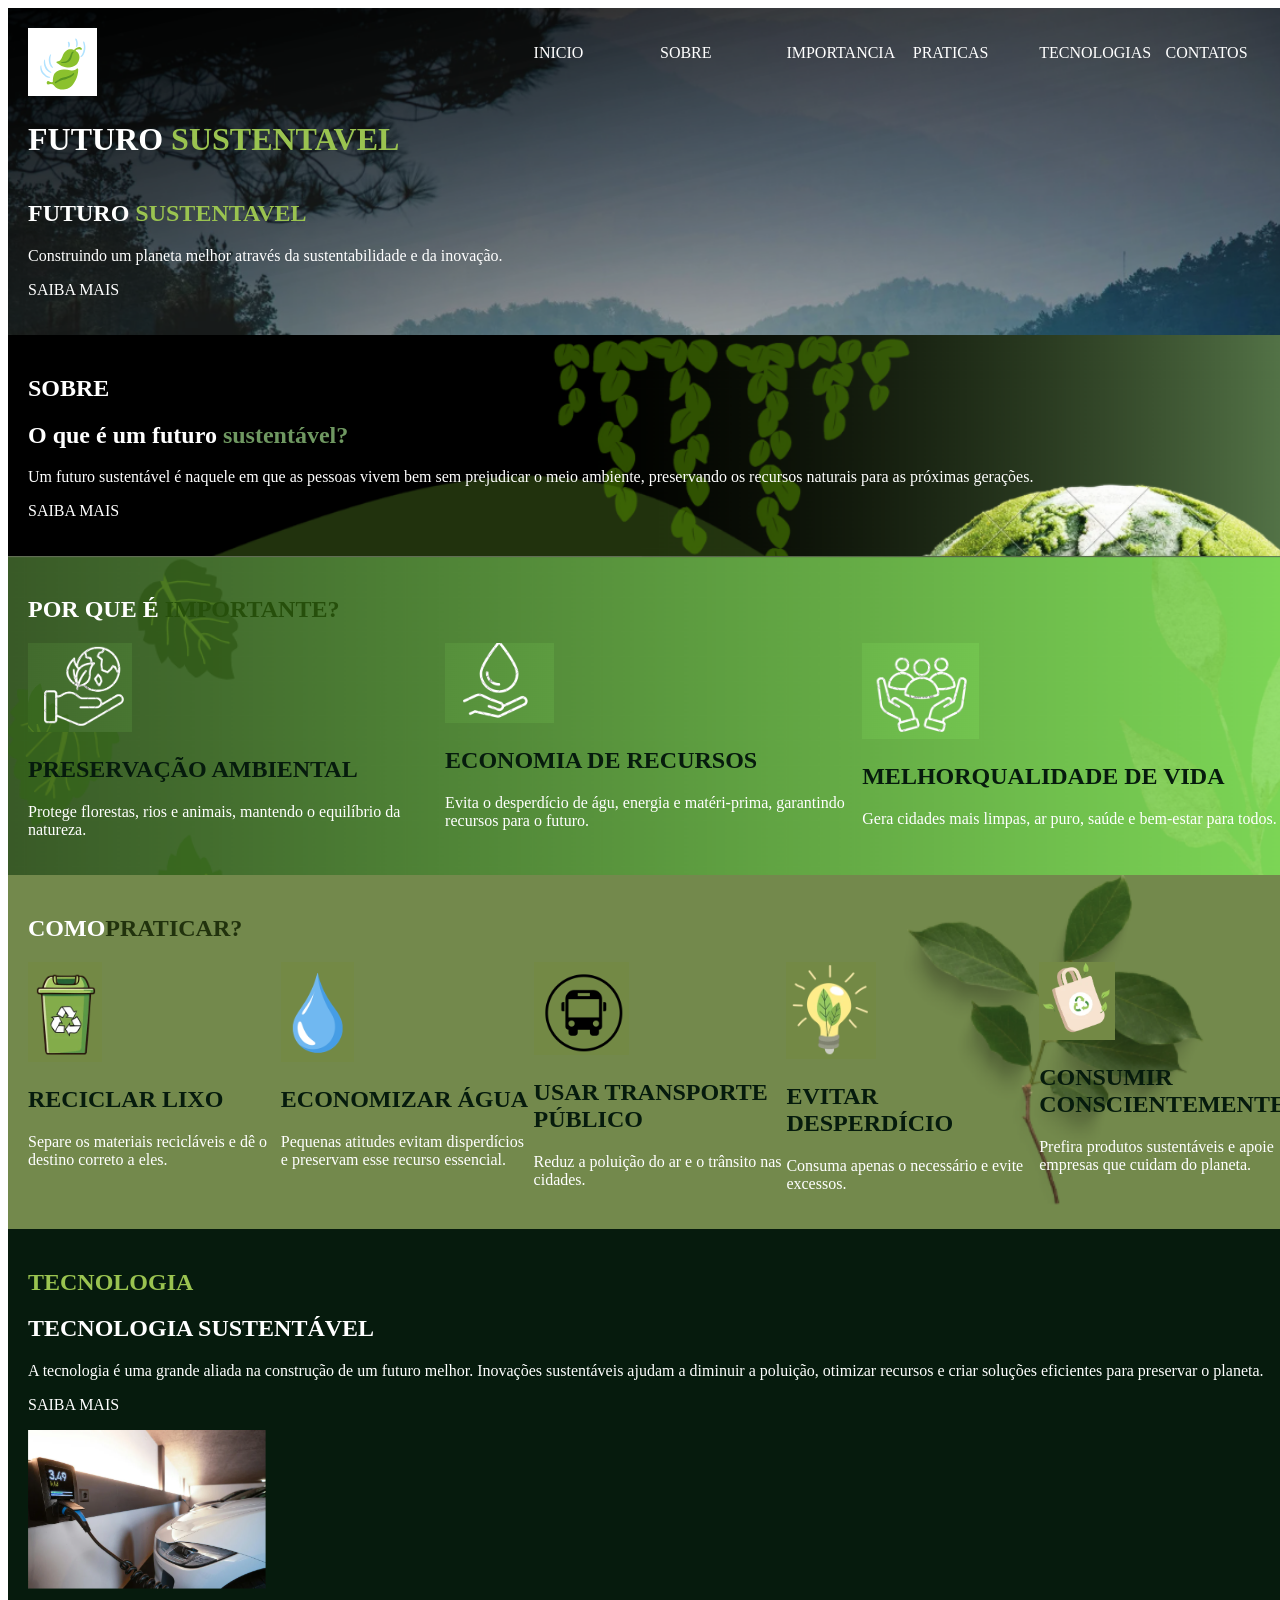
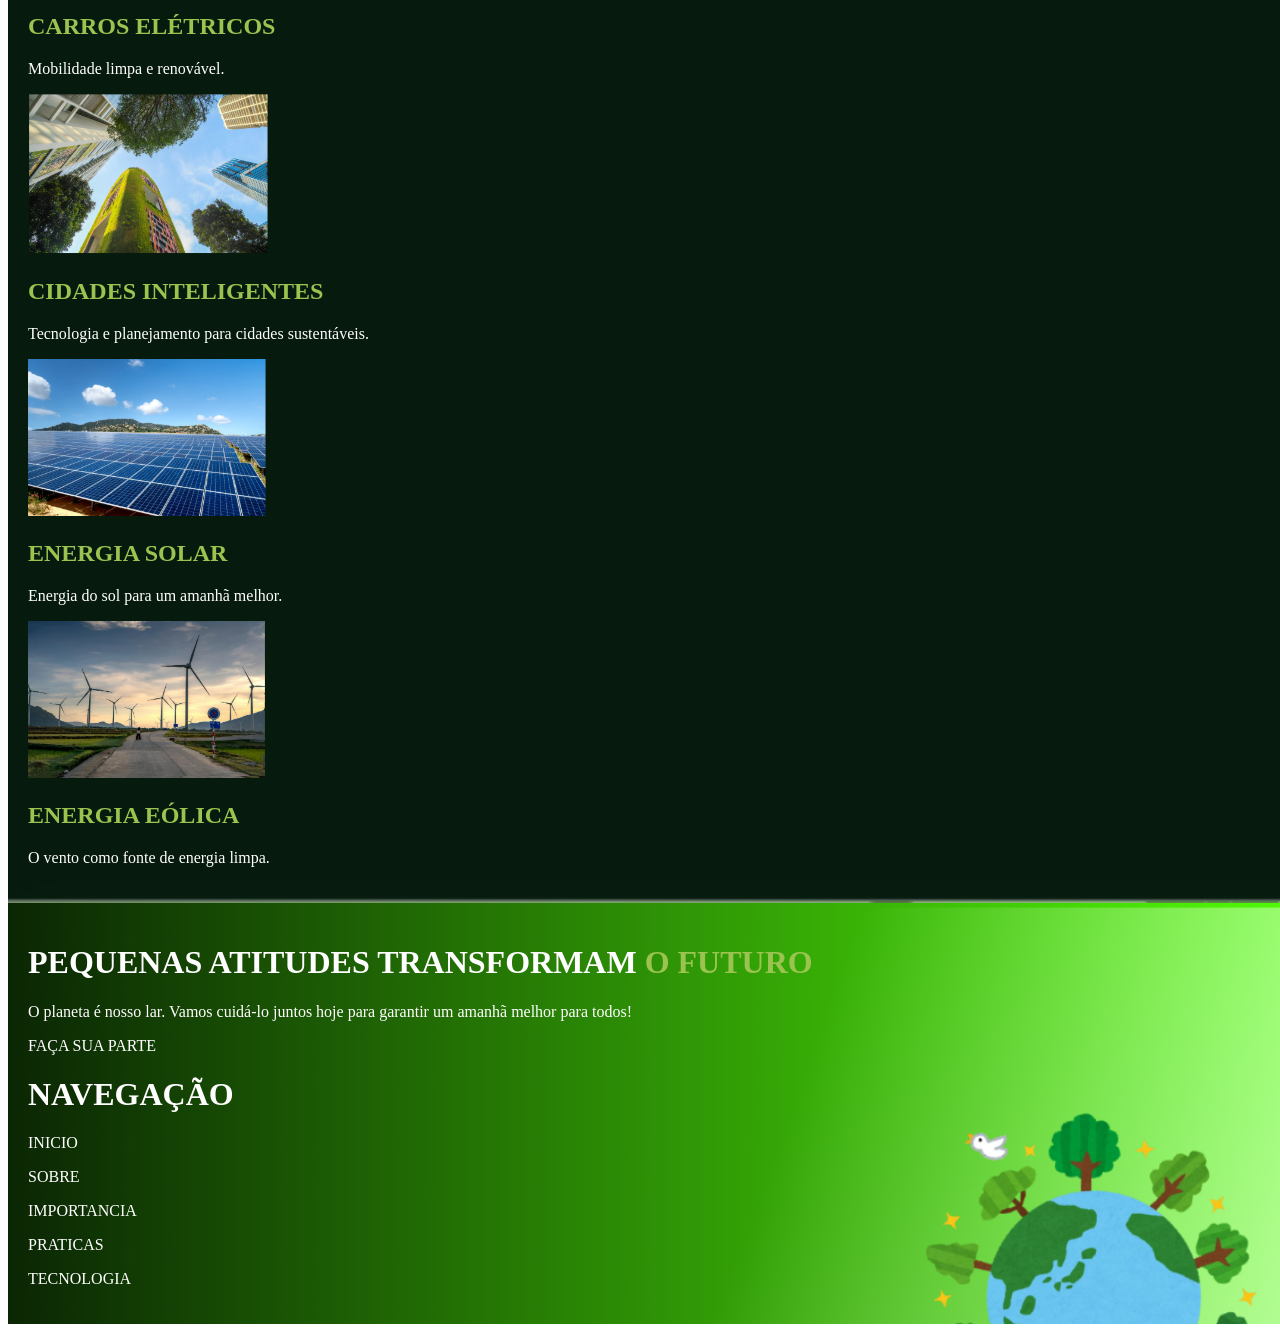
==== agrinho.html @ f48f96fc "hoh" ====
<!DOCTYPE html>
<html lang="pt-br">

<head>
  <meta charset="UTF-8">
  <meta name="viewport" content="width=device-width, initial-scale=1.0">
  <title>futuro sustentavel</title>
  <link rel="stylesheet" href="agrinho.css">
</head>

<body>
  <div class="florestas">

    <header>
      <div>
        <img src="./plantinha cap tela.PNG" alt="logo folha">
        <h1>FUTURO <span class="verde">SUSTENTAVEL</span></h1>
      </div>
      <p>INICIO</p>
      <p>SOBRE</p>
      <p>IMPORTANCIA</p>
      <p>PRATICAS</p>
      <p>TECNOLOGIAS</p>
      <p>CONTATOS</p>
    </header>
    <section>
      <h1>FUTURO <span class="verde"> SUSTENTAVEL</span></h1>
      <p>Construindo um planeta melhor através da
        sustentabilidade e da inovação.</p>
      <p>SAIBA MAIS</p>
    </section>
  </div>
  <section class="planeta">
    <div>
      <h1>SOBRE</h1>
      <h1>O que é um
        futuro <span class="verdeescuro">sustentável?</span></h1>
      <p>Um futuro sustentável é naquele em que as pessoas
        vivem bem sem prejudicar o meio ambiente,
        preservando os recursos naturais para as próximas gerações.</p>
      <p>SAIBA MAIS</p>
    </div>
  </section>
  <section class="folhas">
    <h1>POR QUE É <span class="verdementa">IMPORTANTE?</span></h1>
    <div class="folha">

      <div>
        <img src="./captura tela esc 3.PNG" alt="mao com um planeta">
        <h1 class="black">PRESERVAÇÃO AMBIENTAL</h1>
        <p>Protege florestas, rios e animais, mantendo o equilíbrio da natureza.</p>
      </div>
      <div>
        <img src="./captura tela esc 4.PNG" alt="mao com uma gota">
        <h1 class="black">ECONOMIA DE RECURSOS</h1>
        <p>Evita o desperdício de águ, energia e matéri-prima, garantindo recursos para o futuro.</p>
      </div>
      <div>
        <img src="./captura tela esc 5.PNG" alt="mao com pessoas">
        <h1 class="black">MELHORQUALIDADE DE VIDA</h1>
        <p>Gera cidades mais limpas, ar puro, saúde e bem-estar para todos.</p>
      </div>
    </div>
  </section>
  <section class="plantas">
    <h1>COMO<span class="verdemaisescuro">PRATICAR?</span></h1>
    <div class="planta">
    <div>
      <img src="./captura tela esc 6.PNG" alt="lixo reciclavel">
      <h1 class="black">RECICLAR LIXO</h1>
      <p>Separe os materiais recicláveis e dê o destino correto a eles.</p>
    </div>
    <div>
      <img src="./captura tela esc 7.PNG" alt="gota">
    <h1 class="black">ECONOMIZAR ÁGUA</h1>
    <p>Pequenas atitudes evitam disperdícios e preservam esse recurso essencial.</p>
    </div>
    <div>
    <img src="./captura tela esc 8.PNG" alt="transporte publico">
      <h1 class="black">USAR TRANSPORTE PÚBLICO</h1>
      <p>Reduz a poluição do ar e o trânsito nas cidades.</p>
    </div>
    <div>
      <img src="./captura tela esc 9.PNG" alt="lampada">
      <h1 class="black">EVITAR DESPERDÍCIO</h1>
      <p>Consuma apenas o necessário e evite excessos.</p>
    </div>
    <div>
      <img src="./captura tela esc 10PNG.PNG" alt="ecobag">
      <h1 class="black">CONSUMIR CONSCIENTEMENTE</h1>
      <p>Prefira produtos sustentáveis e apoie empresas que cuidam do planeta.</p>
    </div>
    </div>
  </section>
  <section class="verde-escuro">
    <h1 class="verde">TECNOLOGIA</h1>
    <div>
      <h1>TECNOLOGIA <span class="verde"></span>SUSTENTÁVEL</h1>
      <p>A tecnologia é uma grande aliada na
        construção de um futuro melhor. Inovações
        sustentáveis ajudam a diminuir a poluição,
        otimizar recursos e criar soluções
        eficientes para preservar o planeta.</p>

      <p>SAIBA MAIS</p>
    </div>
    <div>
      <img src="./captura tela esc 11PNG.PNG" alt="carro eletrico">
      <h1 class="verde">CARROS ELÉTRICOS</h1>
      <p>Mobilidade limpa e renovável.</p>
    </div>
    <div>
      <img src="./captura tela esc 13PNG.PNG" alt="predios">
      <h1 class="verde">CIDADES INTELIGENTES</h1>
      <p>Tecnologia e planejamento para cidades sustentáveis.</p>
    </div>
    <div>
      <img src="./captura tela esc 12PNG.PNG" alt="energia solar">
      <h1 class="verde">ENERGIA SOLAR</h1>
      <p>Energia do sol para um amanhã melhor.</p>
    </div>
    <div>
      <img src="./captura tela esc 14PNG.PNG" alt="energia eolica">
      <h1 class="verde">ENERGIA EÓLICA</h1>
      <p>O vento como fonte de energia limpa.</p>
    </div>
  </section>
  <footer class="final">
    <div>
      <h1>PEQUENAS ATITUDES TRANSFORMAM <span class="verde">O FUTURO</span></h1>
      <p>O planeta é nosso lar. Vamos cuidá-lo juntos
        hoje para garantir um amanhã melhor para todos!</p>
      <p>FAÇA SUA PARTE</p>
    </div>
    <div>
      <h1>NAVEGAÇÃO</h1>
      <p>INICIO</p>
      <P>SOBRE</P>
      <P>IMPORTANCIA</P>
      <P>PRATICAS</P>
      <P>TECNOLOGIA</P>
    </div>
  </footer>
</body>

</html>
---- agrinho.css ----
.verde{
    color:#9ac350 ;
}

body{
    color: white;
}
.verdeescuro{
    color: #6f9861;
}

.verdementa{
    color: #264f0b;
}
.black{
    color: #061b0d;
}
.verdemaisescuro{
    color: #21320d;
}

.final{ 
background-image: url(captura\ tela\ esc2.PNG);
background-repeat: no-repeat;
width: 100%;
height: 100%;
background-size: cover;
padding: 20px;
}
.verde-escuro{
background-image: url(captura\ tela\ esc\ copy.PNG);
background-repeat: no-repeat;
width: 100%;
height: 100%;
background-size: cover;
padding: 20px;
}

.plantas{
background-image: url(Captura\ de\ tela\ de\ 2026-07-06\ 10-54-56.png);
background-repeat: no-repeat;
width: 100%;
height: 100%;
background-size: cover;
padding: 20px;
}

.folhas{
background-image: url(captura\ tela\ esc.PNG);
background-repeat: no-repeat;
width: 100%;
height: 100%;
background-size: cover;
padding: 20px
}

.planeta{
background-image: url(captura\ imagem\ esc\ 2.PNG);
background-repeat: no-repeat;
width: 100%;
height: 100%;
background-size: cover;
padding: 20px
}

.florestas{
background-image: url(captura\ imagem\ esc.PNG);
background-repeat: no-repeat;
width: 100%;
height: 100%;
background-size: cover;
padding: 20px
}

header{
    display: grid;
    grid-template-columns: 40% 10% 10% 10% 10% 10% 10%;
}
.folha{
    display: grid;
    grid-template-columns: 33% 33% 33%;
}
.planta{
    display: grid;
    grid-template-columns:20% 20% 20% 20% 20% ;
}
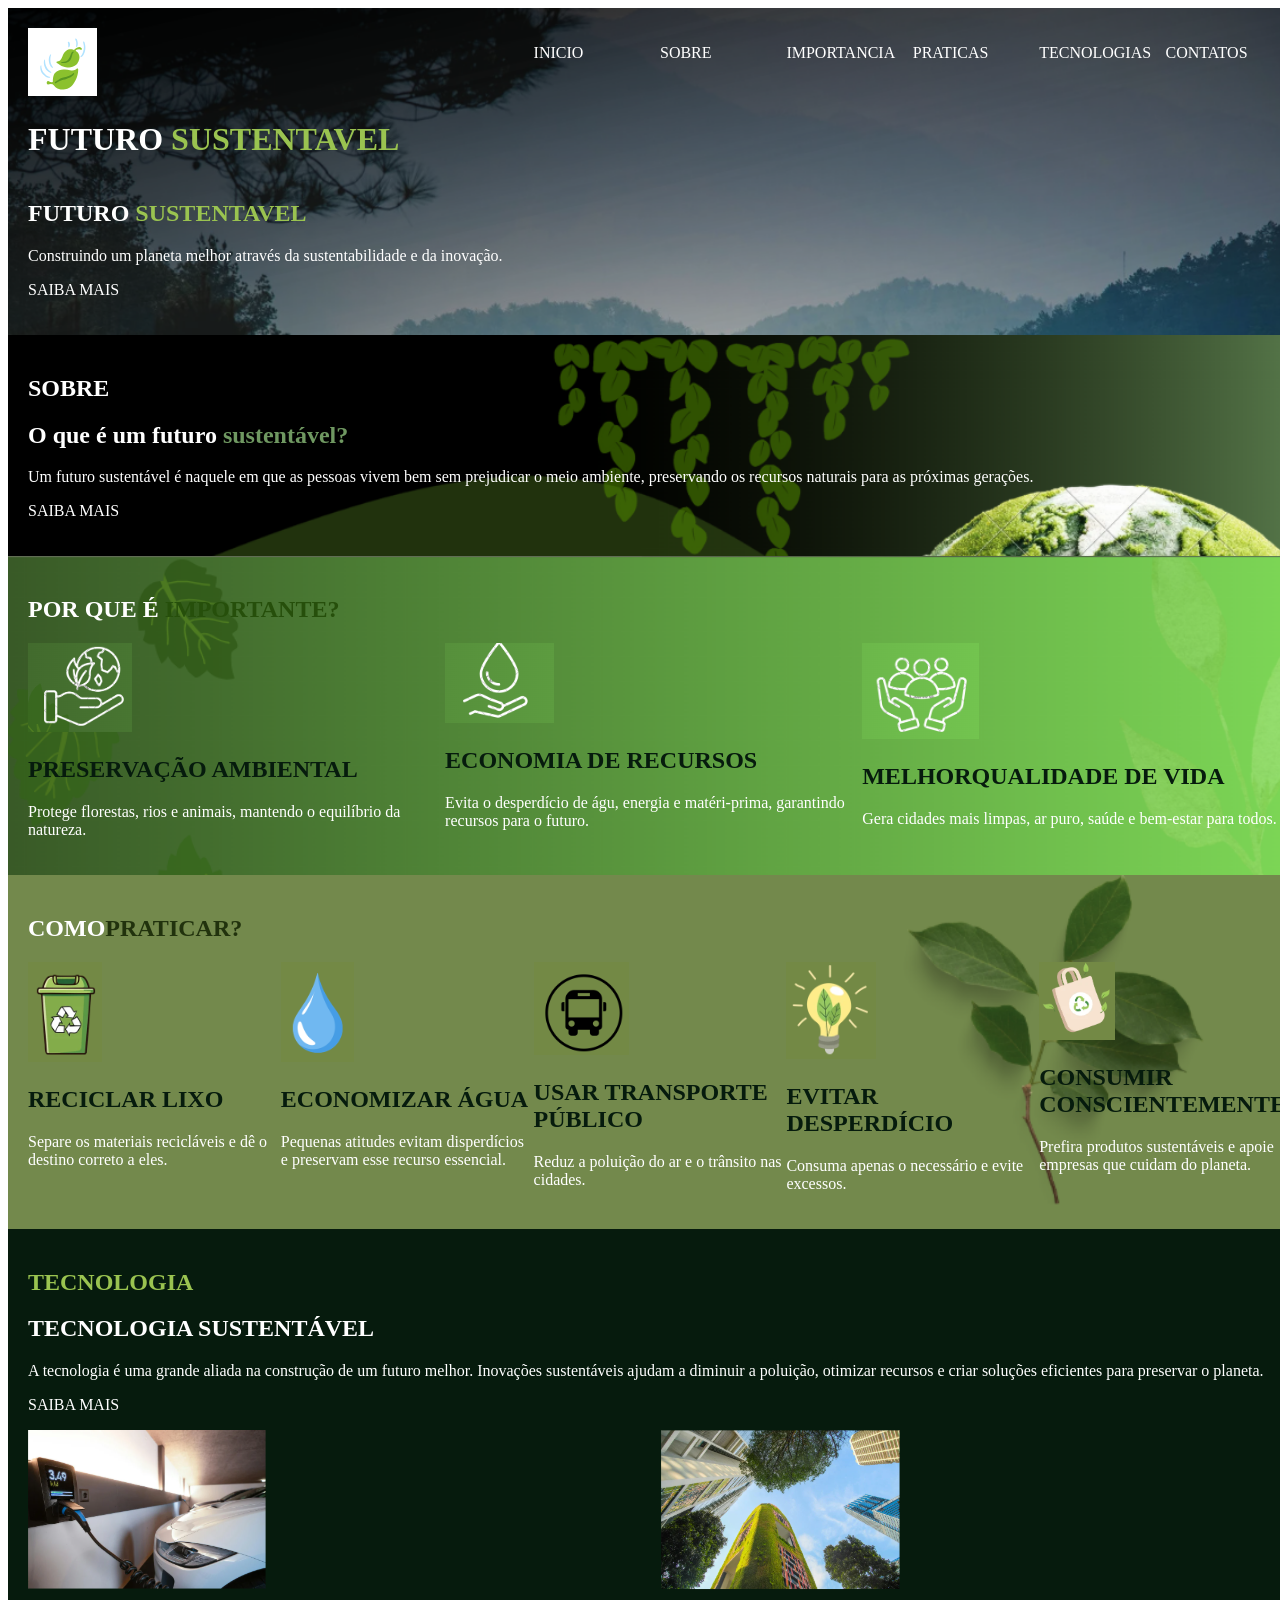
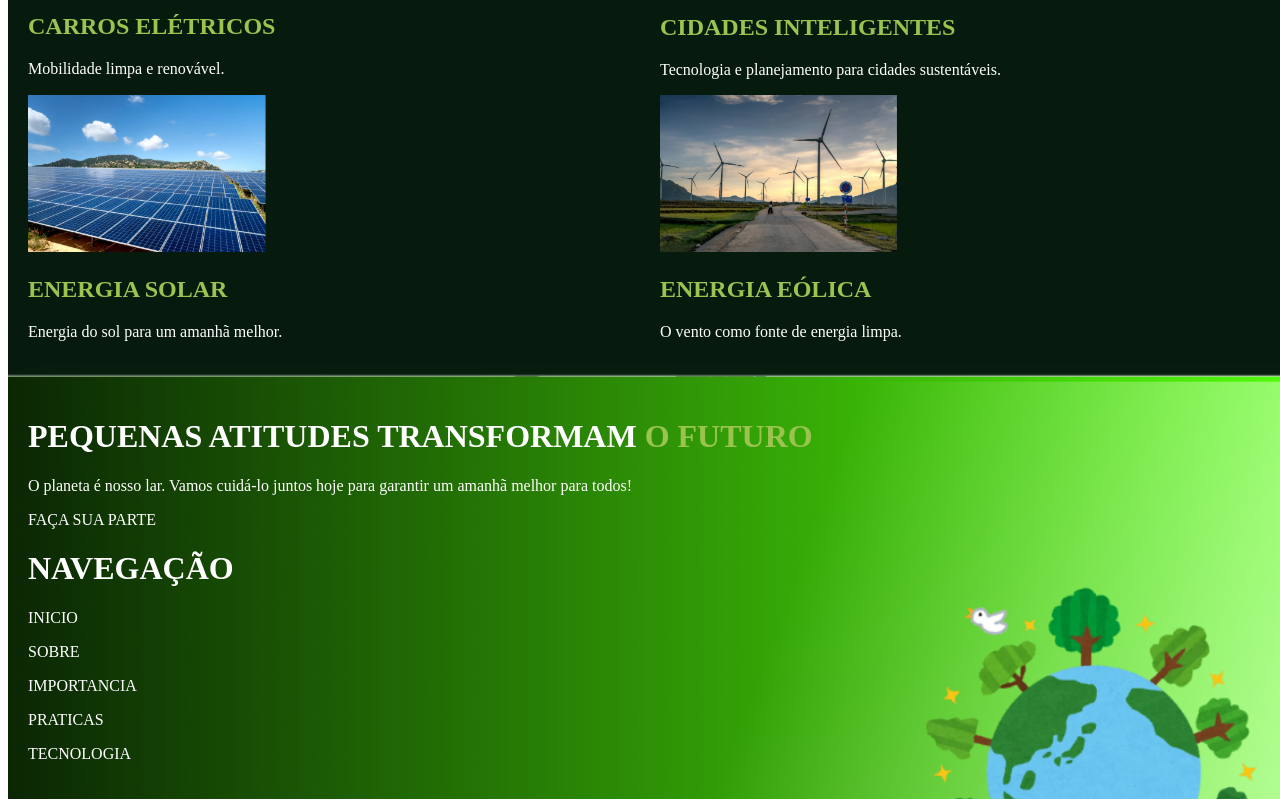
==== commit 55ae7d8d: "asa" ====
--- a/agrinho.html
+++ b/agrinho.html
@@ -104,6 +104,7 @@
 
       <p>SAIBA MAIS</p>
     </div>
+    <div class="verde-escuro2">
     <div>
       <img src="./captura tela esc 11PNG.PNG" alt="carro eletrico">
       <h1 class="verde">CARROS ELÉTRICOS</h1>
@@ -124,6 +125,7 @@
       <h1 class="verde">ENERGIA EÓLICA</h1>
       <p>O vento como fonte de energia limpa.</p>
     </div>
+    <div>
   </section>
   <footer class="final">
     <div>
@@ -133,6 +135,7 @@
       <p>FAÇA SUA PARTE</p>
     </div>
     <div>
+    <div class="final2">
       <h1>NAVEGAÇÃO</h1>
       <p>INICIO</p>
       <P>SOBRE</P>
@@ -140,6 +143,7 @@
       <P>PRATICAS</P>
       <P>TECNOLOGIA</P>
     </div>
+    <div>
   </footer>
 </body>
 
--- a/agrinho.css
+++ b/agrinho.css
@@ -83,4 +83,8 @@
 .planta{
     display: grid;
     grid-template-columns:20% 20% 20% 20% 20% ;
+}
+.verde-escuro2{
+    display: grid;
+    grid-template-columns: 50% 50%;
 }
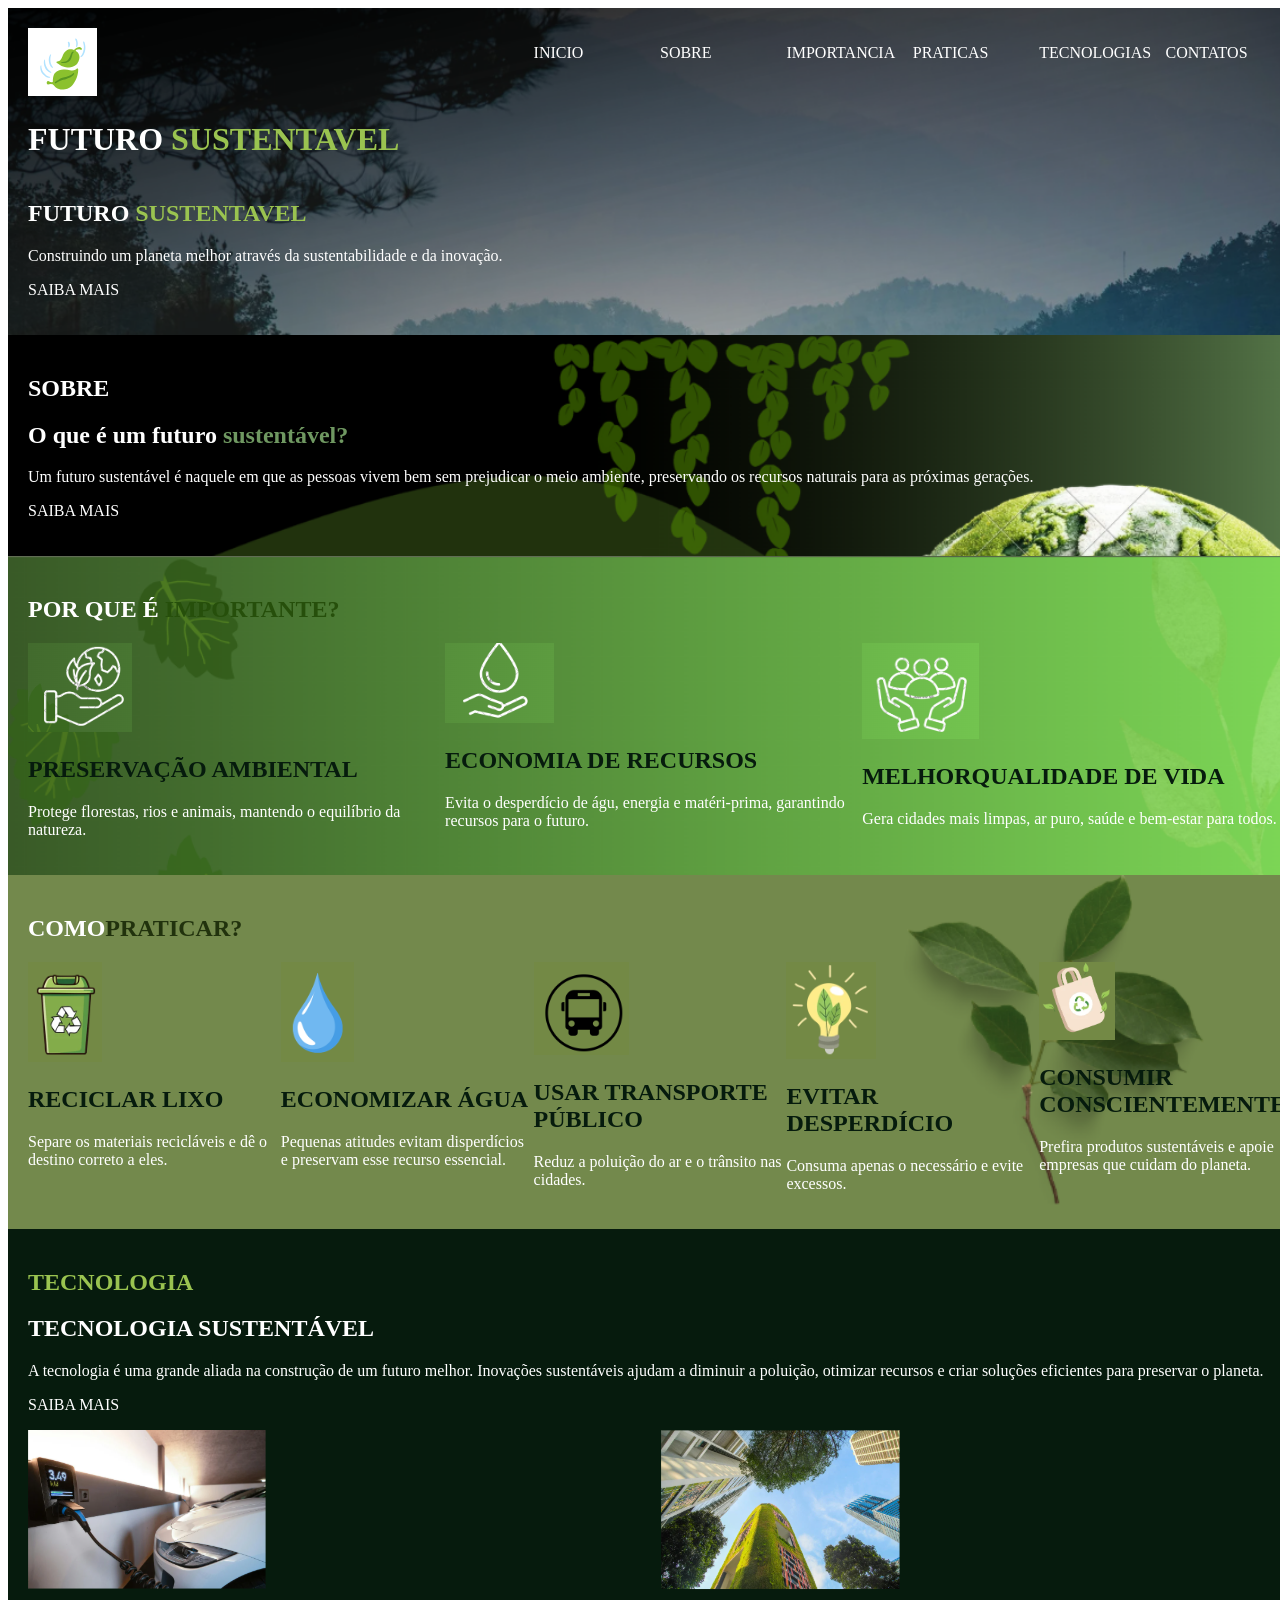
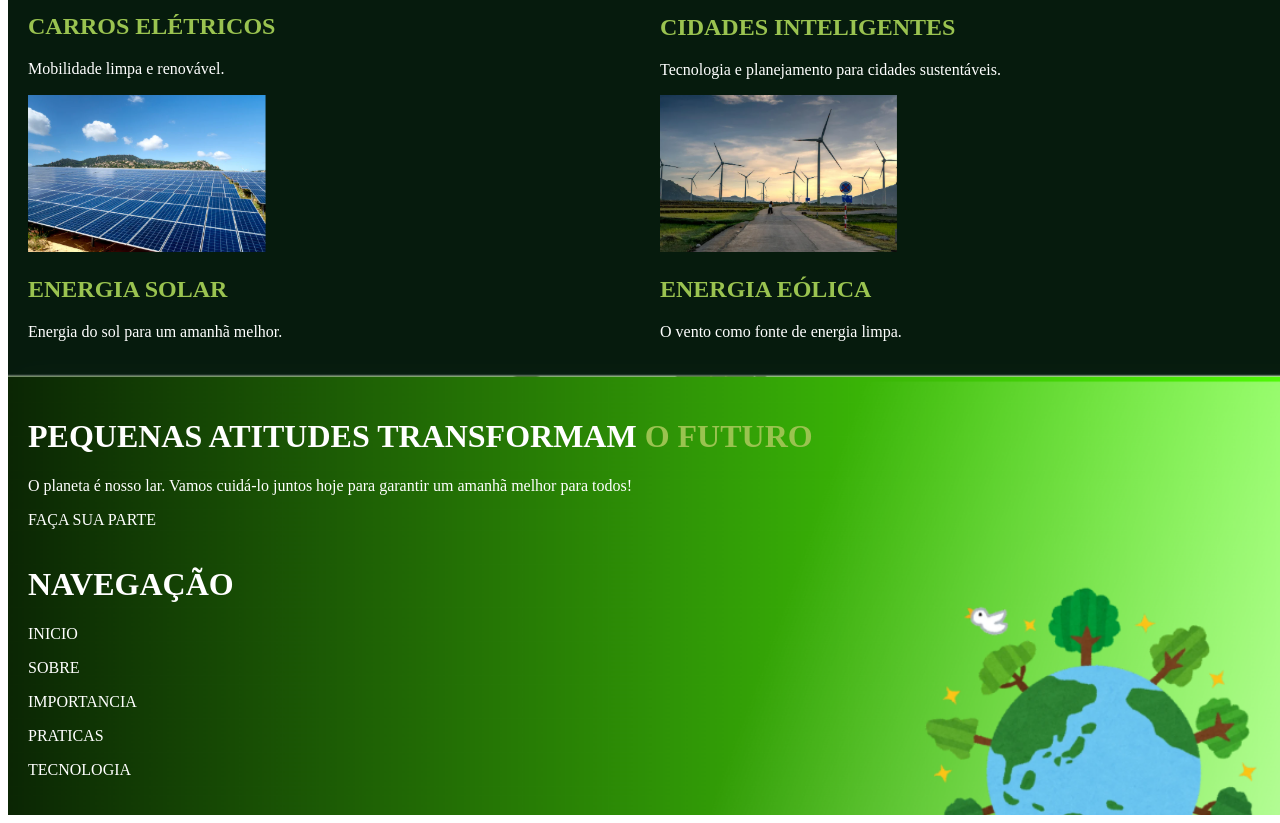
==== commit cfa8f54b: "xvxv" ====
--- a/agrinho.html
+++ b/agrinho.html
@@ -134,8 +134,8 @@
         hoje para garantir um amanhã melhor para todos!</p>
       <p>FAÇA SUA PARTE</p>
     </div>
+    <div class="final2">
     <div>
-    <div class="final2">
       <h1>NAVEGAÇÃO</h1>
       <p>INICIO</p>
       <P>SOBRE</P>
--- a/agrinho.css
+++ b/agrinho.css
@@ -87,4 +87,8 @@
 .verde-escuro2{
     display: grid;
     grid-template-columns: 50% 50%;
+}
+.final2{
+    display: grid;
+    grid-template-columns: 50%;
 }
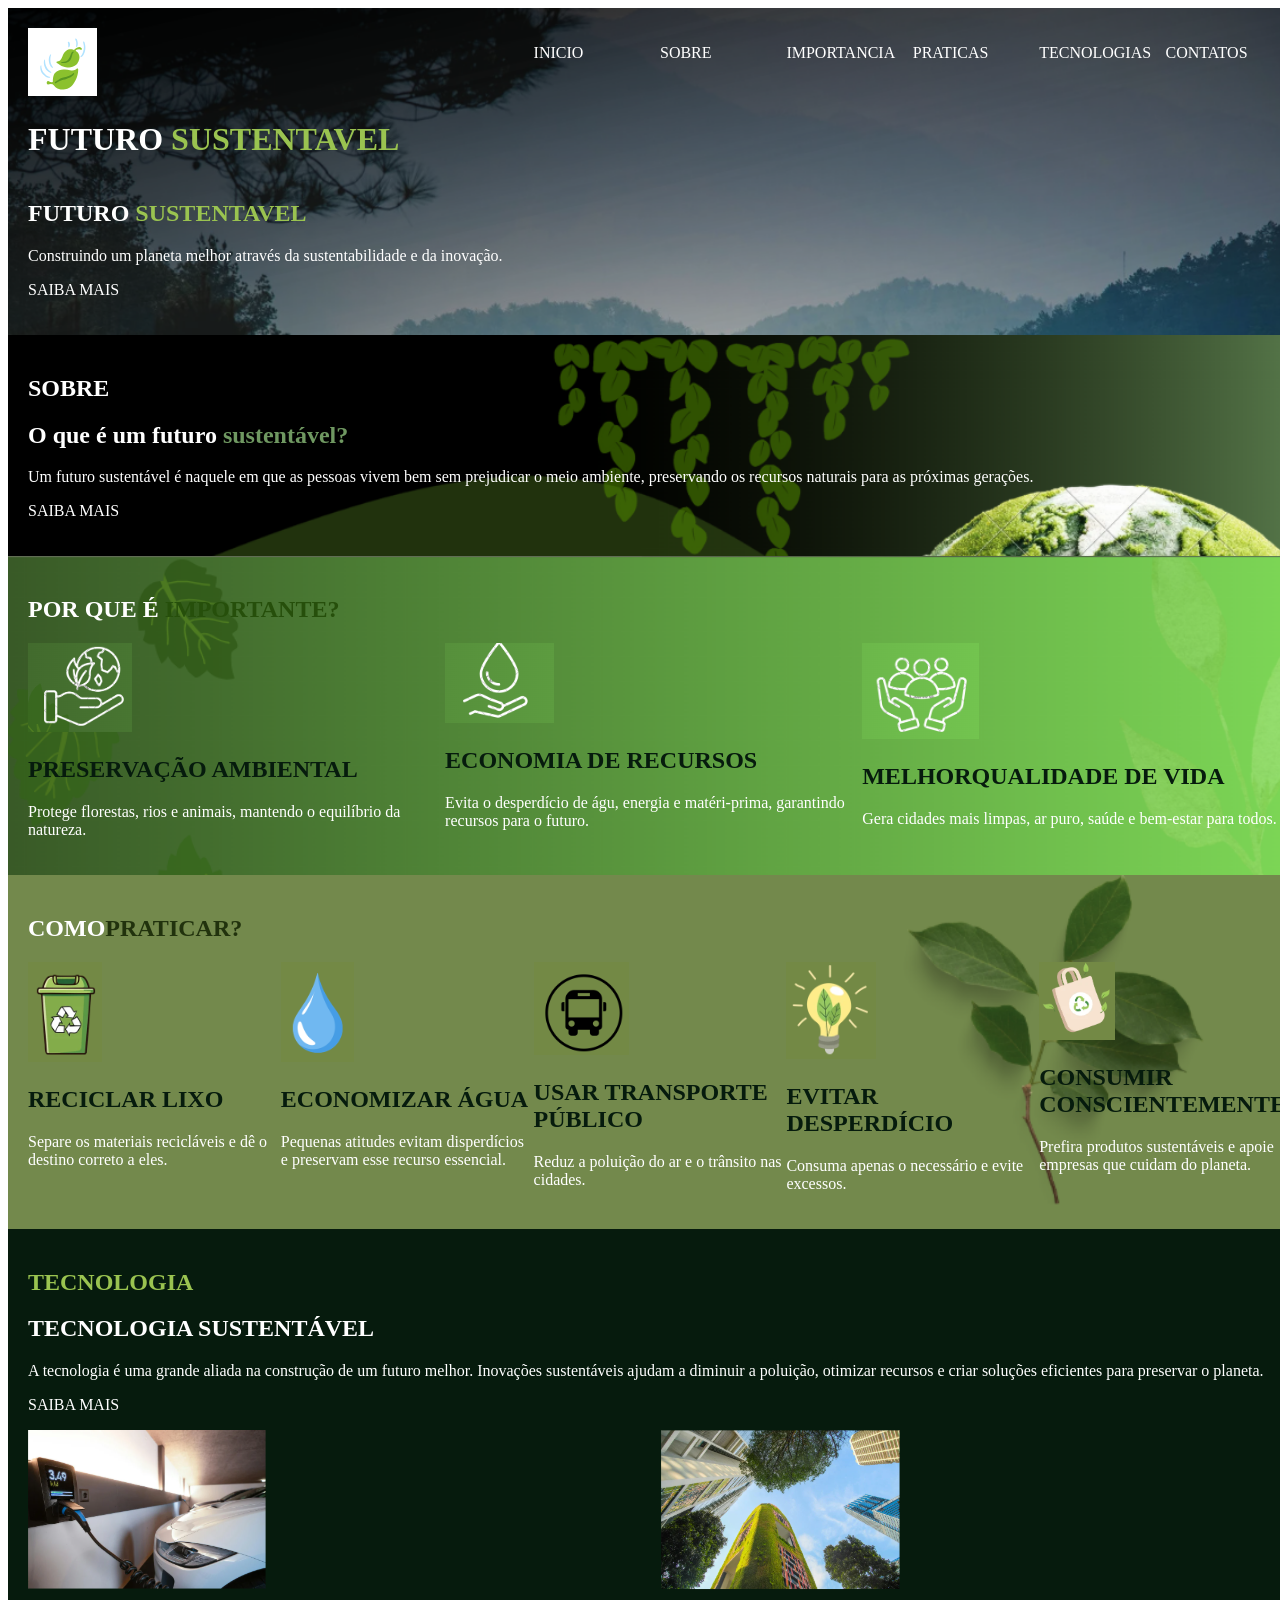
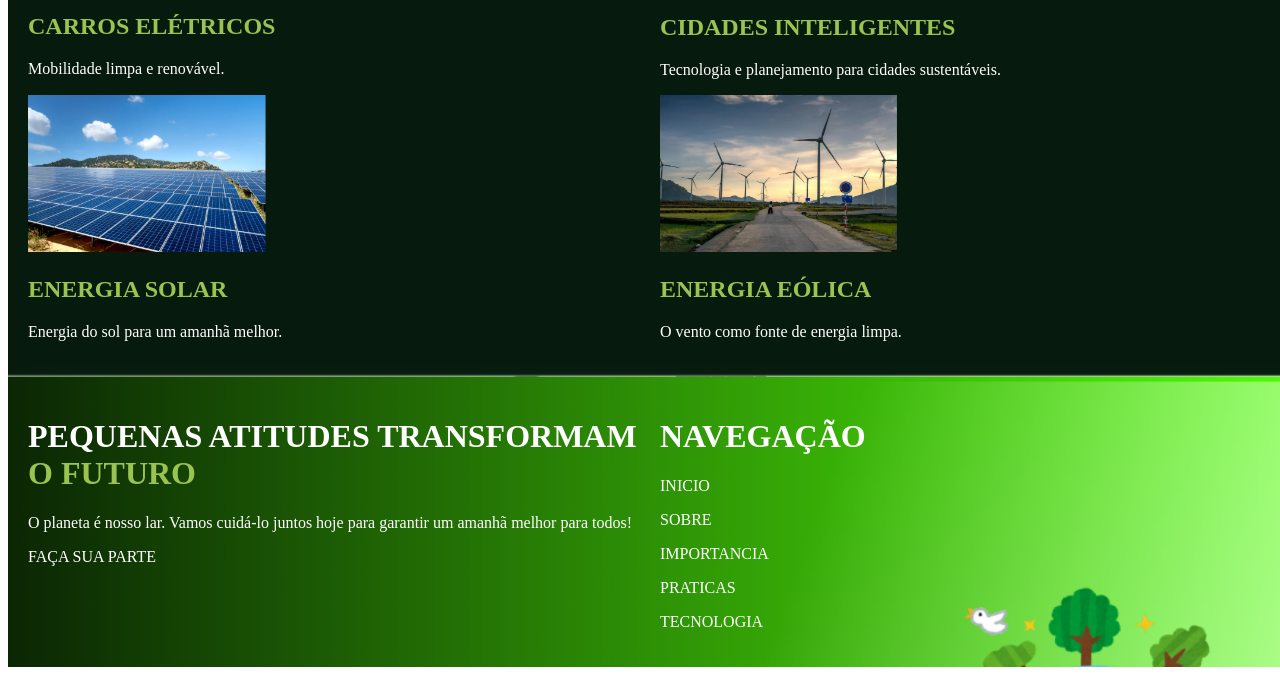
==== commit 0c8dcc16: "sccxsa" ====
--- a/agrinho.html
+++ b/agrinho.html
@@ -128,13 +128,13 @@
     <div>
   </section>
   <footer class="final">
+    <div class="final2">
     <div>
       <h1>PEQUENAS ATITUDES TRANSFORMAM <span class="verde">O FUTURO</span></h1>
       <p>O planeta é nosso lar. Vamos cuidá-lo juntos
         hoje para garantir um amanhã melhor para todos!</p>
       <p>FAÇA SUA PARTE</p>
     </div>
-    <div class="final2">
     <div>
       <h1>NAVEGAÇÃO</h1>
       <p>INICIO</p>
--- a/agrinho.css
+++ b/agrinho.css
@@ -90,5 +90,5 @@
 }
 .final2{
     display: grid;
-    grid-template-columns: 50%;
+    grid-template-columns: 50% 50%;
 }
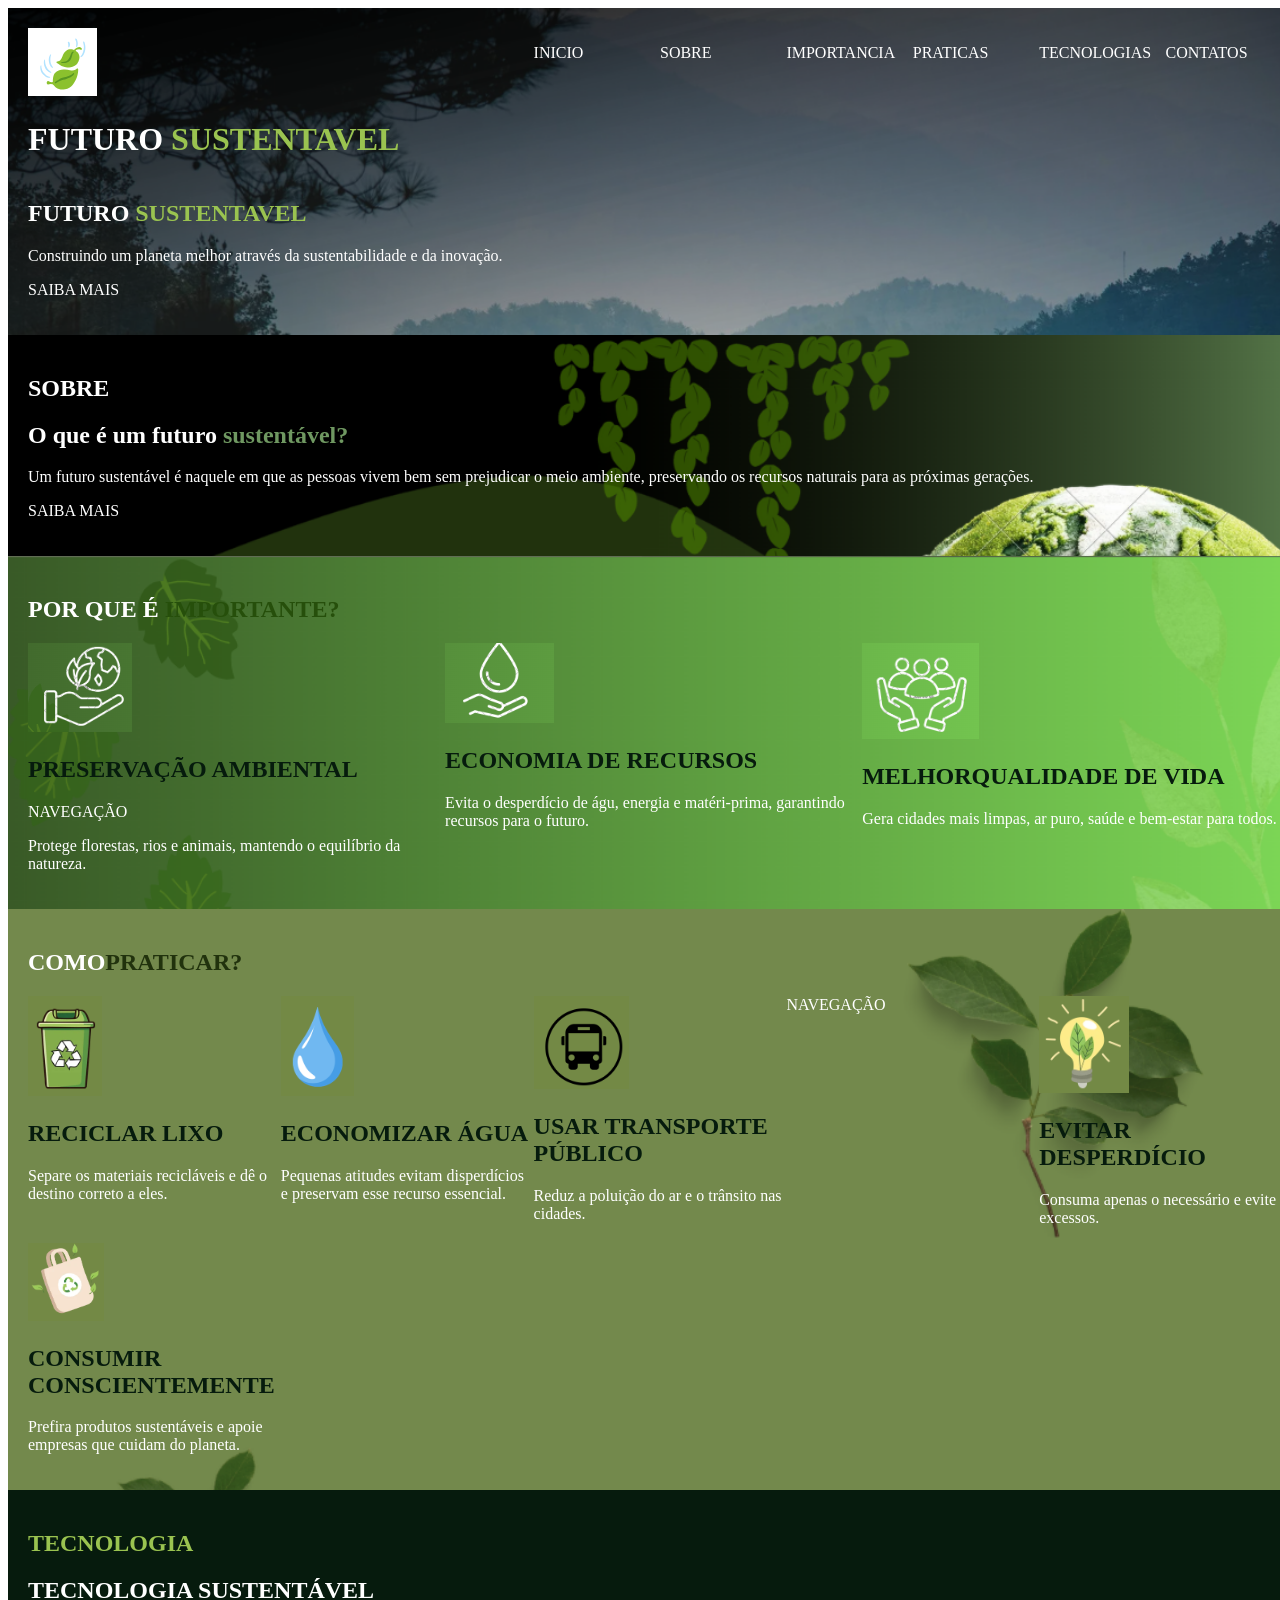
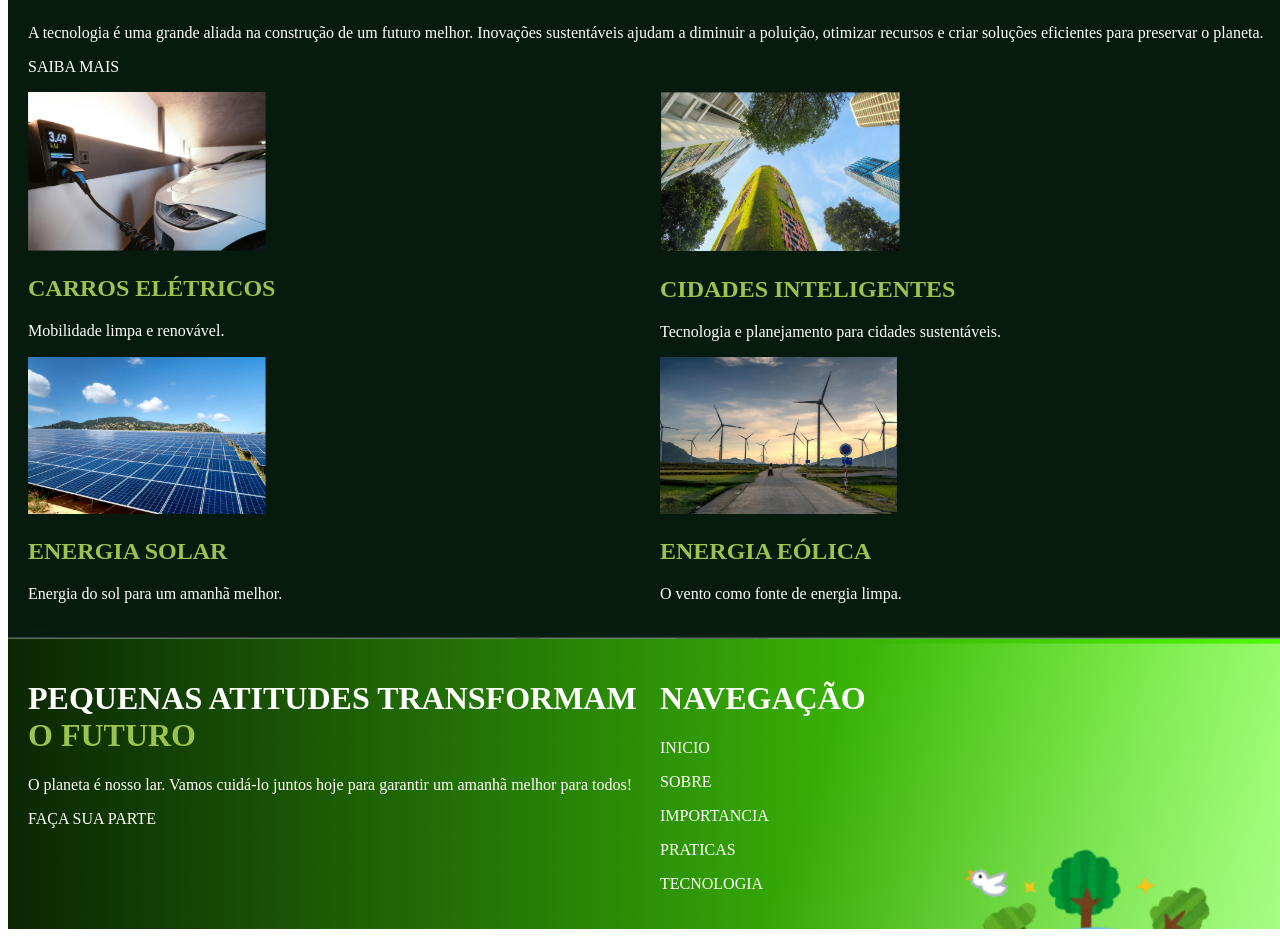
==== commit 0abb363c: "as" ====
--- a/agrinho.html
+++ b/agrinho.html
@@ -12,7 +12,7 @@
   <div class="florestas">
 
     <header>
-      <div>
+      <div class="titulo">
         <img src="./plantinha cap tela.PNG" alt="logo folha">
         <h1>FUTURO <span class="verde">SUSTENTAVEL</span></h1>
       </div>
@@ -47,7 +47,7 @@
 
       <div>
         <img src="./captura tela esc 3.PNG" alt="mao com um planeta">
-        <h1 class="black">PRESERVAÇÃO AMBIENTAL</h1>
+        <h1 class="black">PRESERVAÇÃO AMBIENTAL</h1>NAVEGAÇÃO
         <p>Protege florestas, rios e animais, mantendo o equilíbrio da natureza.</p>
       </div>
       <div>
@@ -79,7 +79,7 @@
     <img src="./captura tela esc 8.PNG" alt="transporte publico">
       <h1 class="black">USAR TRANSPORTE PÚBLICO</h1>
       <p>Reduz a poluição do ar e o trânsito nas cidades.</p>
-    </div>
+    </div>NAVEGAÇÃO
     <div>
       <img src="./captura tela esc 9.PNG" alt="lampada">
       <h1 class="black">EVITAR DESPERDÍCIO</h1>
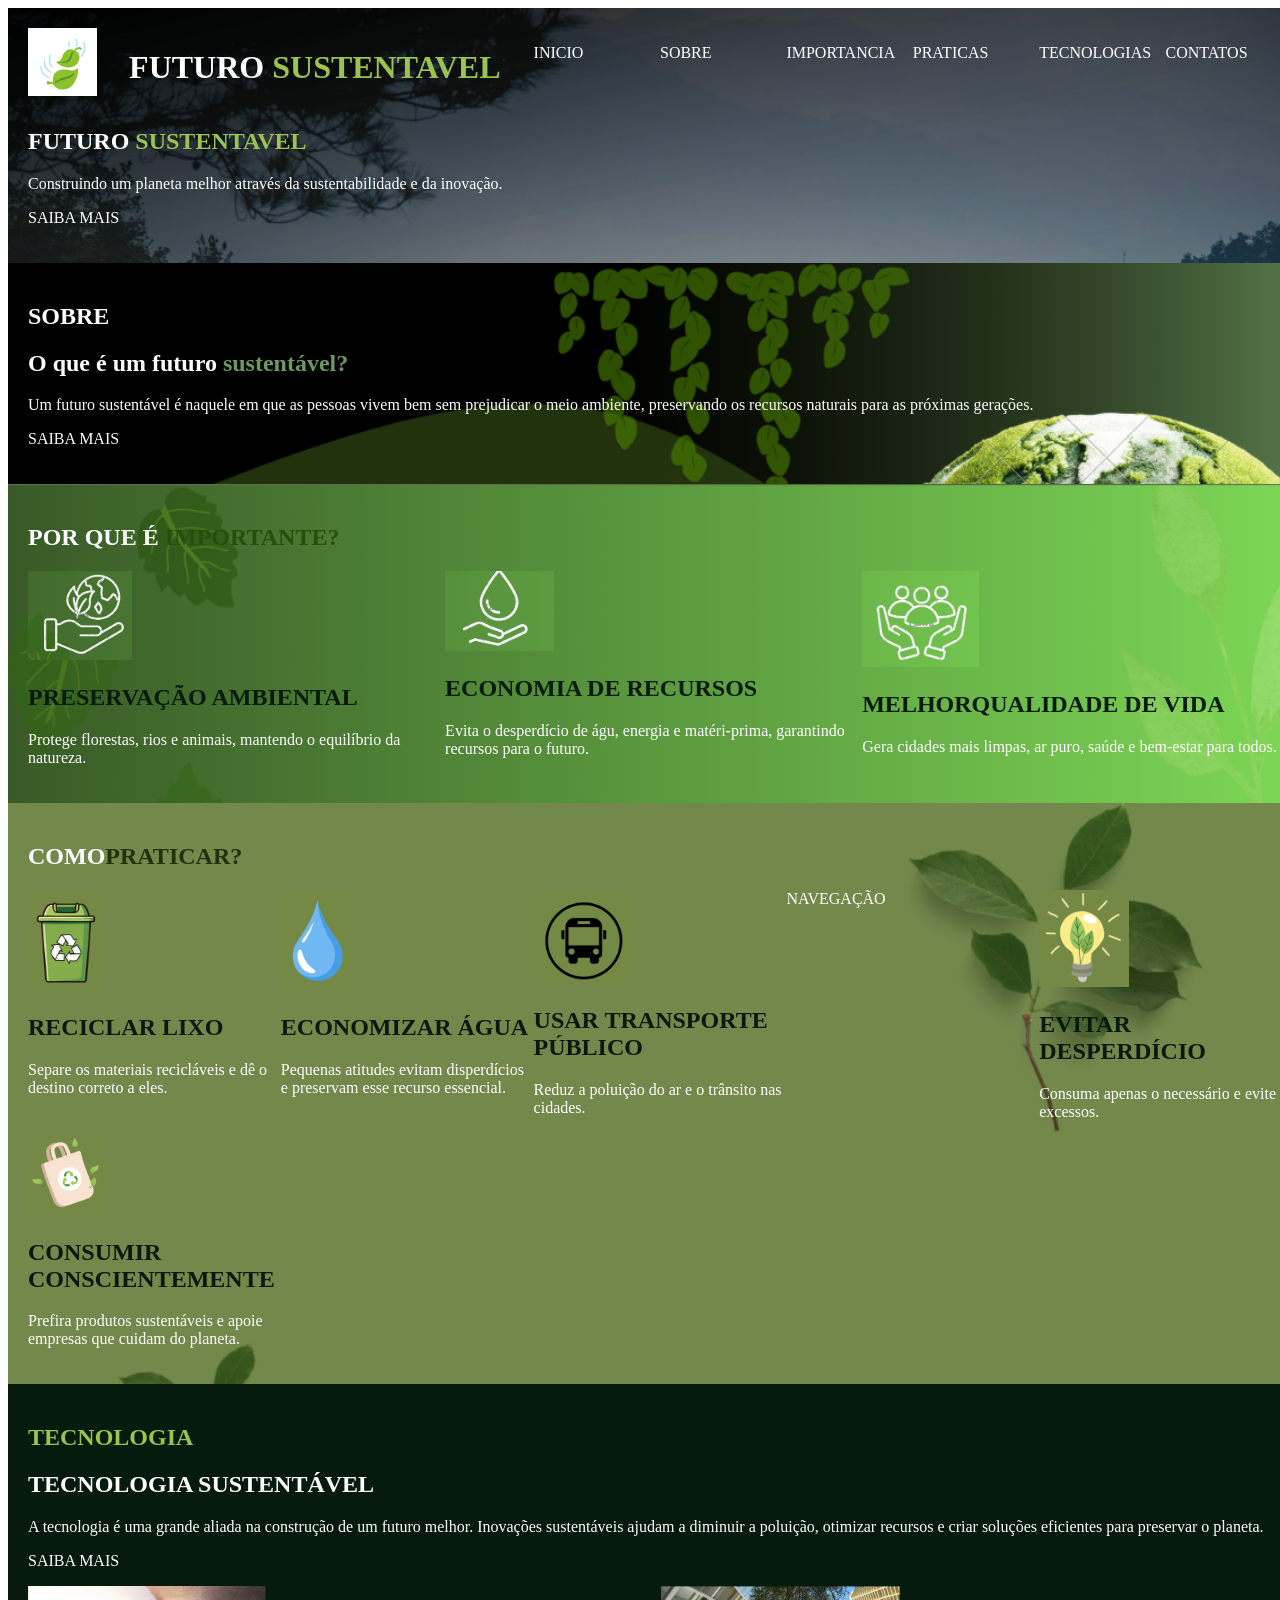
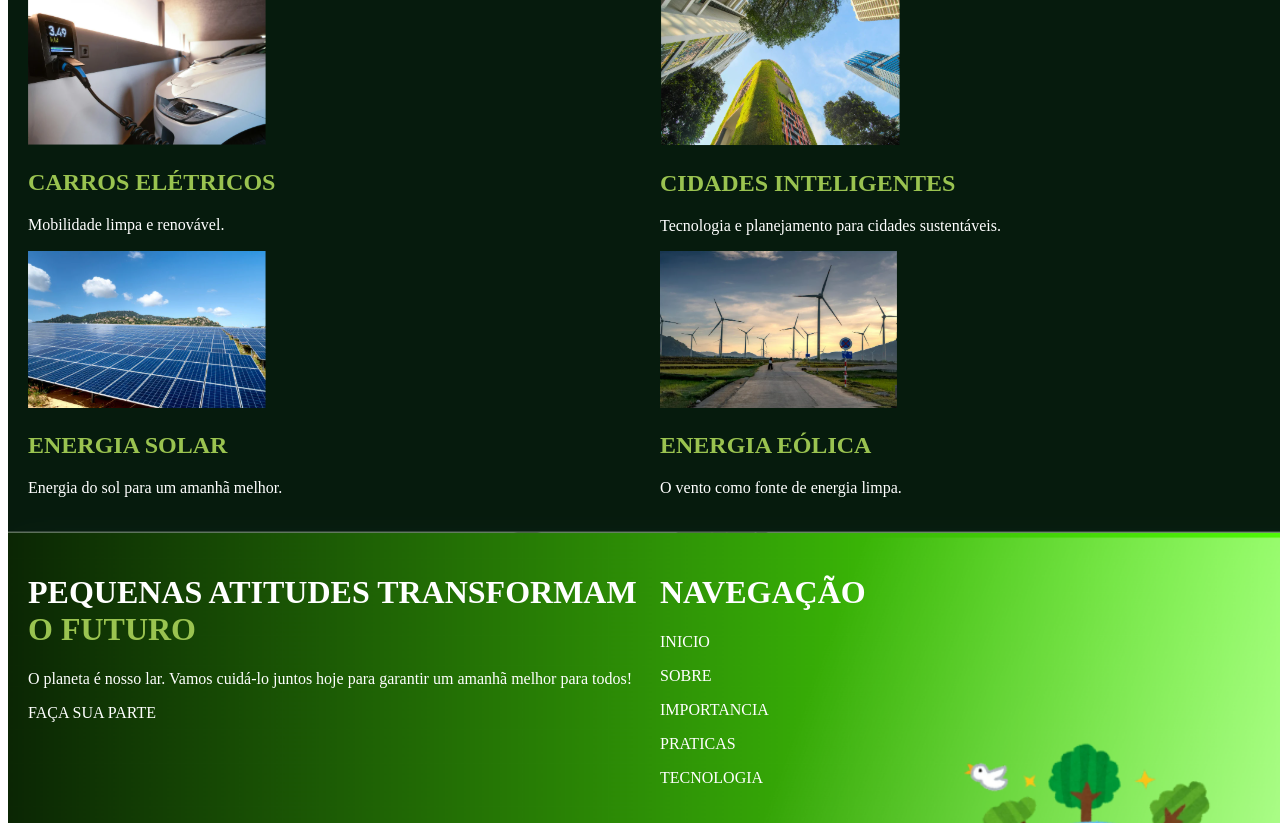
==== commit e4547b7f: "j" ====
--- a/agrinho.html
+++ b/agrinho.html
@@ -47,7 +47,7 @@
 
       <div>
         <img src="./captura tela esc 3.PNG" alt="mao com um planeta">
-        <h1 class="black">PRESERVAÇÃO AMBIENTAL</h1>NAVEGAÇÃO
+        <h1 class="black">PRESERVAÇÃO AMBIENTAL</h1>
         <p>Protege florestas, rios e animais, mantendo o equilíbrio da natureza.</p>
       </div>
       <div>
--- a/agrinho.css
+++ b/agrinho.css
@@ -91,4 +91,8 @@
 .final2{
     display: grid;
     grid-template-columns: 50% 50%;
+}
+.titulo{
+    display: grid;
+    grid-template-columns: 20% 80%;
 }
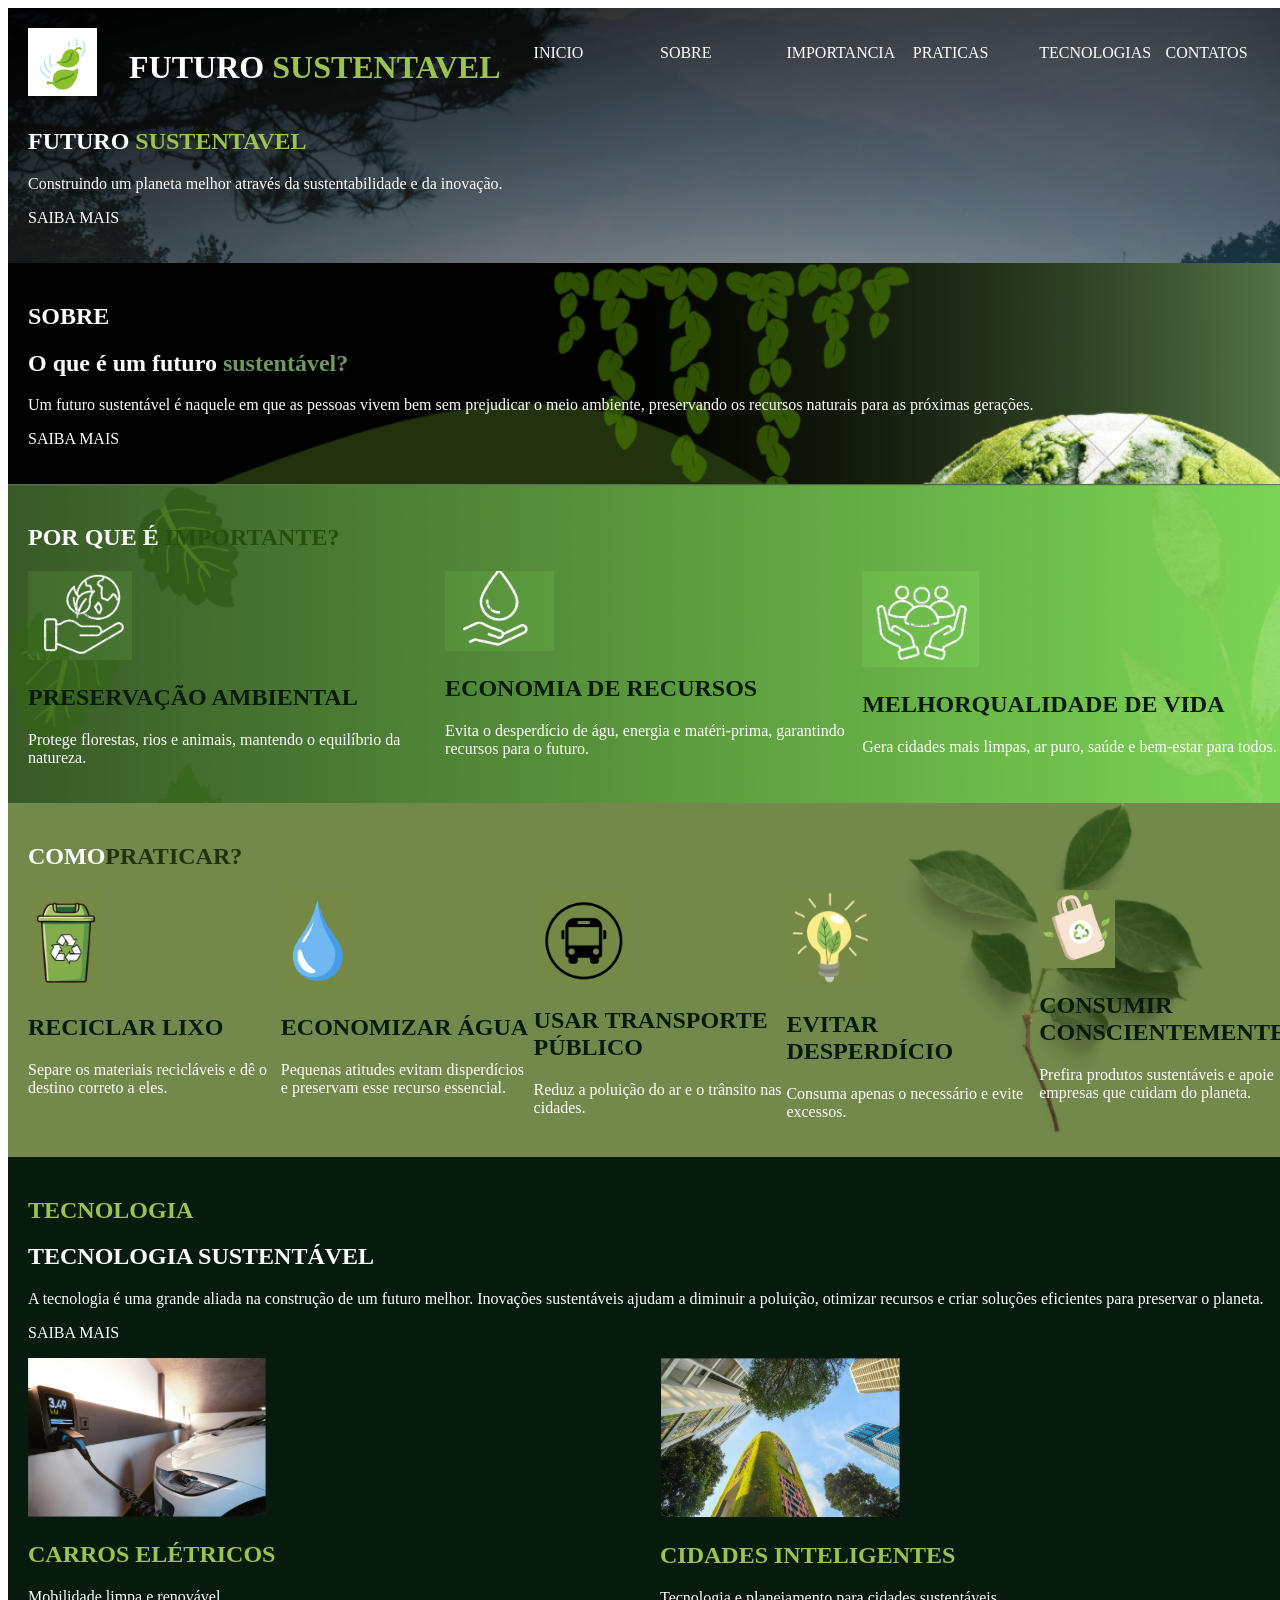
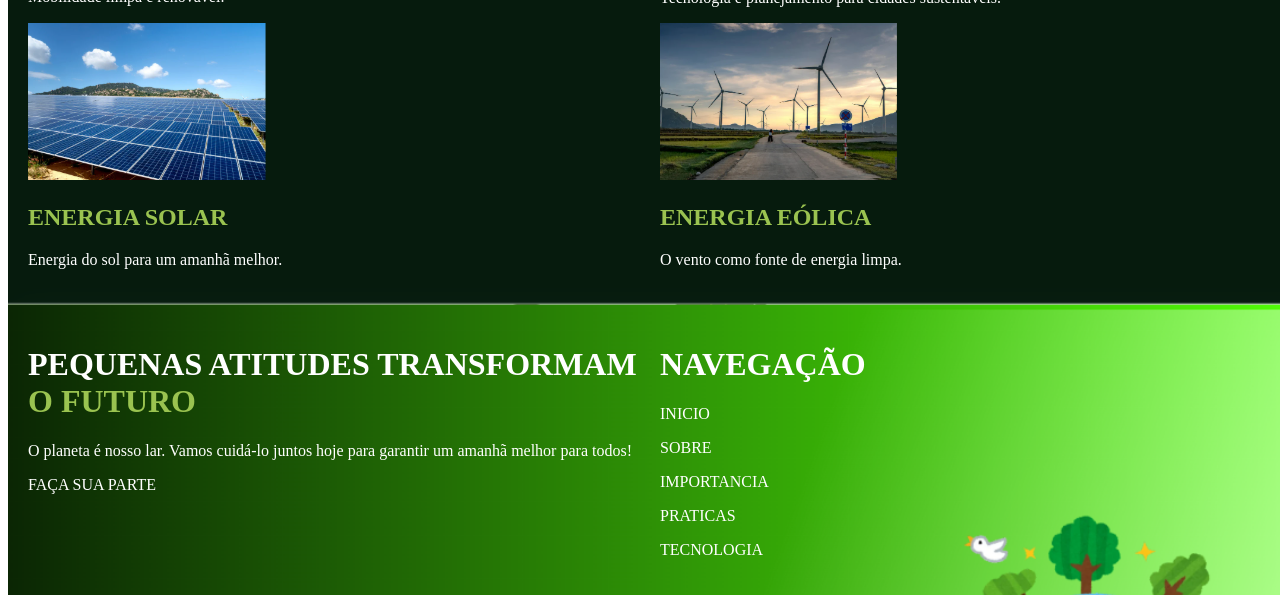
==== commit a88ae448: "l" ====
--- a/agrinho.html
+++ b/agrinho.html
@@ -79,7 +79,7 @@
     <img src="./captura tela esc 8.PNG" alt="transporte publico">
       <h1 class="black">USAR TRANSPORTE PÚBLICO</h1>
       <p>Reduz a poluição do ar e o trânsito nas cidades.</p>
-    </div>NAVEGAÇÃO
+    </div>
     <div>
       <img src="./captura tela esc 9.PNG" alt="lampada">
       <h1 class="black">EVITAR DESPERDÍCIO</h1>
